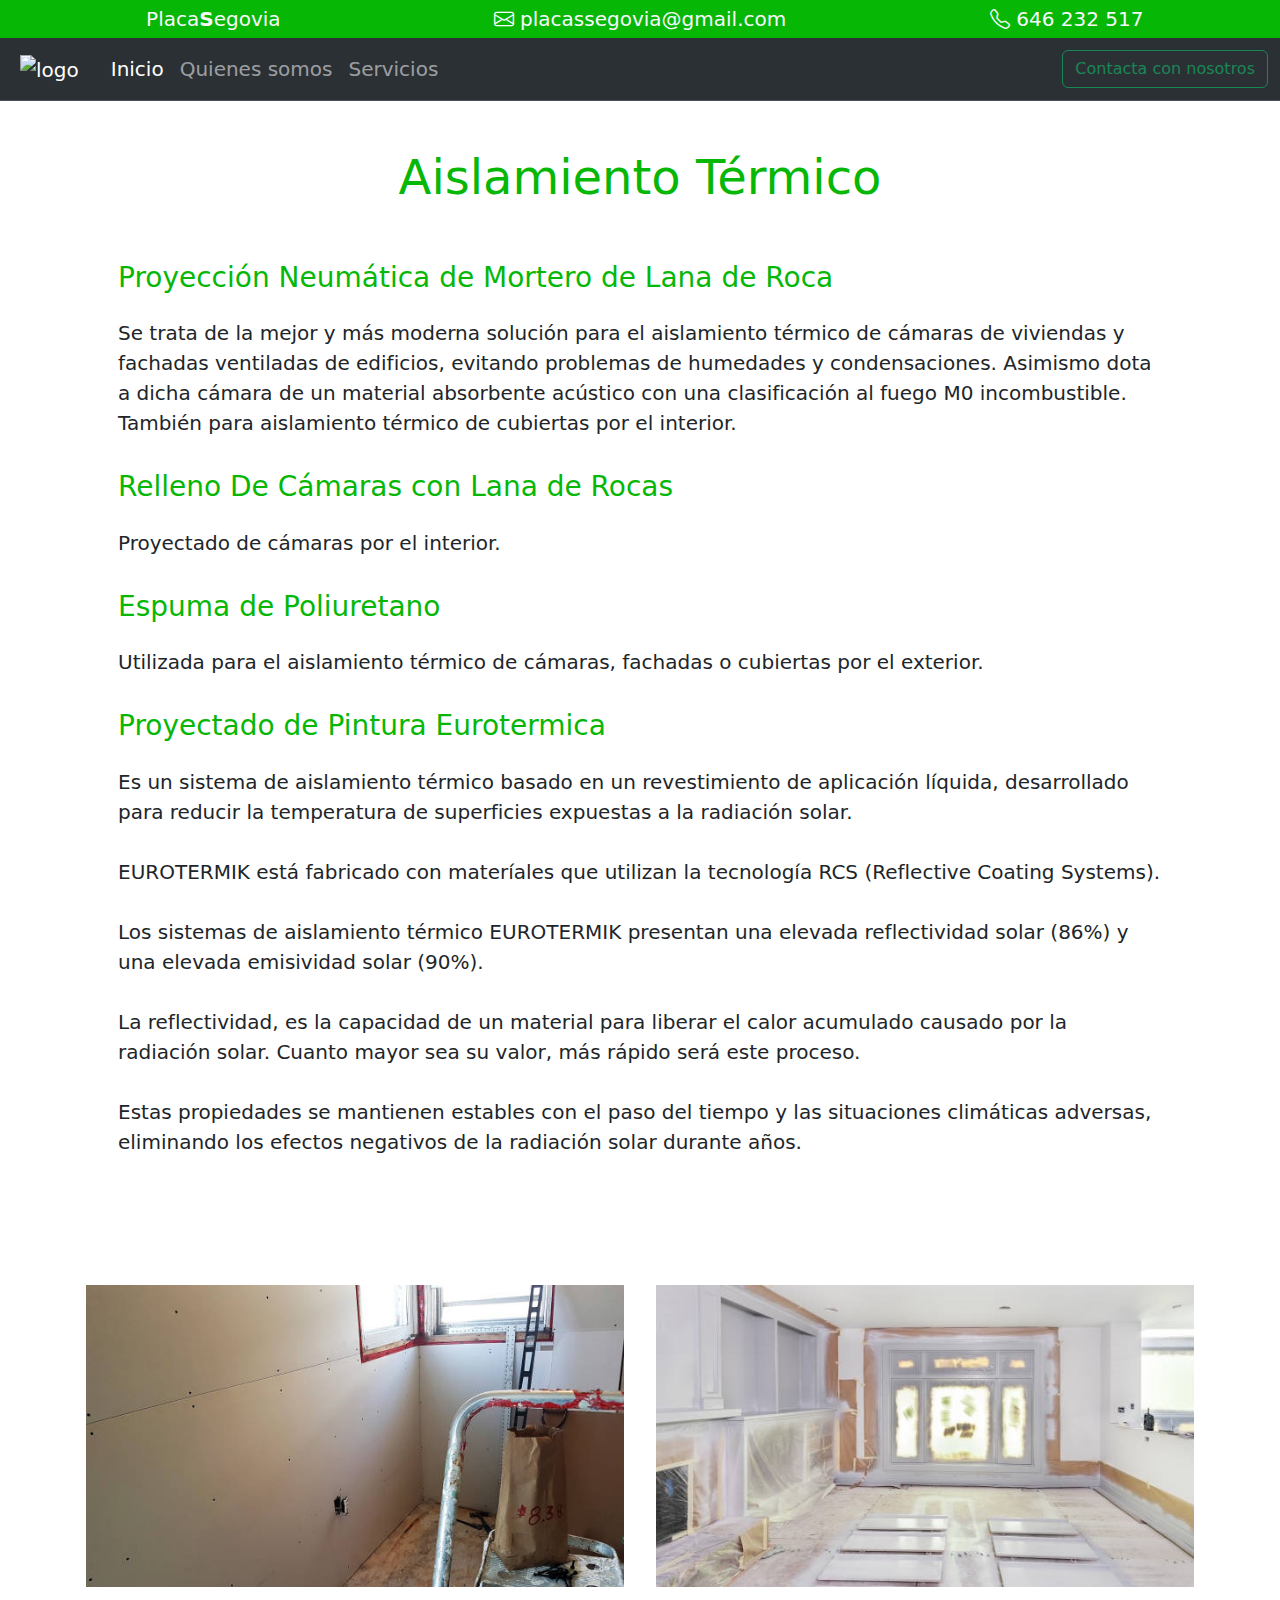
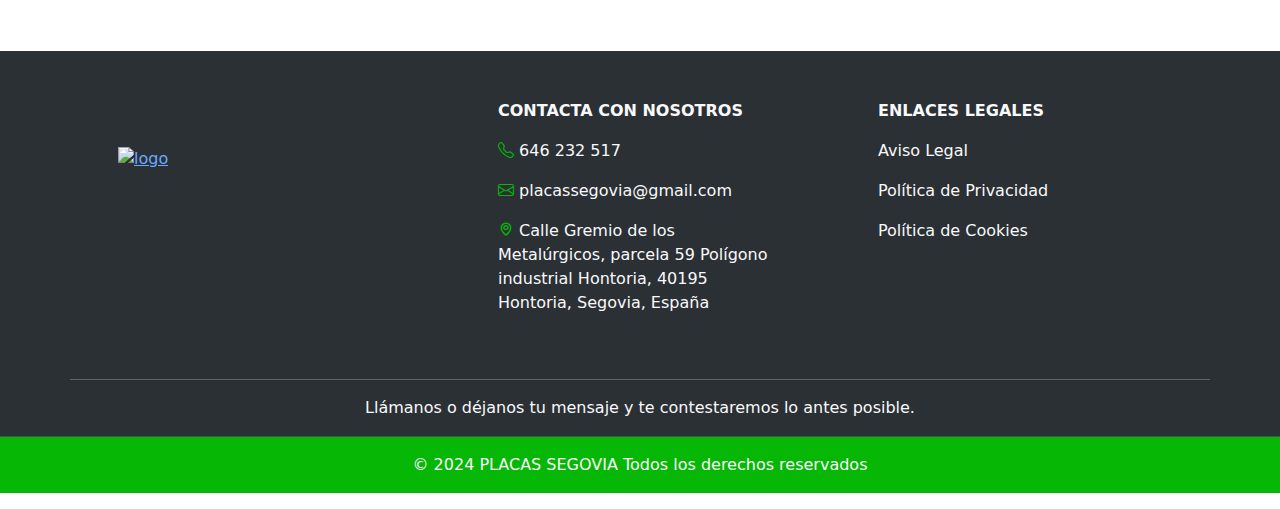
==== aislamiento_termico.html @ ff98d64a "cambio3" ====
<!DOCTYPE html>
<html lang="es">
<head>
    <meta charset="UTF-8">
    <meta name="viewport" content="width=device-width, initial-scale=1.0">
    <title>Placas Segovia</title>
    <link href="https://cdn.jsdelivr.net/npm/bootstrap@5.3.3/dist/css/bootstrap.min.css" rel="stylesheet" integrity="sha384-QWTKZyjpPEjISv5WaRU9OFeRpok6YctnYmDr5pNlyT2bRjXh0JMhjY6hW+ALEwIH" crossorigin="anonymous">
	  <script src="https://cdn.jsdelivr.net/npm/bootstrap@5.3.3/dist/js/bootstrap.bundle.min.js" integrity="sha384-YvpcrYf0tY3lHB60NNkmXc5s9fDVZLESaAA55NDzOxhy9GkcIdslK1eN7N6jIeHz" crossorigin="anonymous"></script>
    <link rel="stylesheet" href="https://cdn.jsdelivr.net/npm/bootstrap-icons@1.11.3/font/bootstrap-icons.min.css"><!--iconos boostrap-->
    <link href='https://unpkg.com/boxicons@2.1.4/css/boxicons.min.css' rel='stylesheet'><!--iconos boxicons-->
    <link href="style.css" rel="stylesheet"> <!--hoja de estilo-->
</head>
<body>
    <header class="container-fluid fs-5 text-light"> <!-- Cabecera -->
        <div class="row  text-center" style="background:#06b706">
            <div class="col-12 col-sm-4 col-md-4 p-1">
                Placa<span class="fw-bold fs-5">S</span>egovia
            </div>
            <div class="col-12 col-sm-4 col-md-4 p-1">
              <a class="nav-link" href="mailto:placassegovia@gmail.com"><i class="bi bi-envelope"></i>   placassegovia@gmail.com</a>
            </div>
            <div class="col-12 col-sm-4 col-md-4 p-1">
              <i class="bi bi-telephone"></i>   646 232 517
            </div> 
        </div> 
    </header>
    <nav class="container-fluid navbar navbar-expand-lg bg-body-tertiary  bg-dark border-bottom border-body" data-bs-theme="dark"> <!-- Menu -->
      <div class="container-fluid">
          <a class="navbar-brand" href="index.html"><img src="img/PLACASSEGOVIA-logo.png" alt="logo" class="logo px-2"></a>
          <button class="navbar-toggler" type="button" data-bs-toggle="collapse" data-bs-target="#navbarTogglerDemo02" aria-controls="navbarTogglerDemo02" aria-expanded="false" aria-label="Toggle navigation">
              <span class="navbar-toggler-icon"></span>
          </button>
          <div class="collapse navbar-collapse fs-5" id="navbarTogglerDemo02">
              <ul class="navbar-nav me-auto mb-2 mb-lg-0">
                <li class="nav-item">
                  <a class="nav-link active" aria-current="page" href="index.html">Inicio</a>
                </li>
                <li class="nav-item">
                  <a class="nav-link" href="quienesomos.html">Quienes somos</a>
                </li>
                <li class="nav-item">
                  <a class="nav-link" href="servicios.html" aria-disabled="true">Servicios</a>
                </li>
              </ul>
              <a class="btn btn btn-outline-success" href="contacto.html" role="button" >Contacta con nosotros</a>
          </div>
      </div>
    </nav> 
    <section><!-- Cuerpo -->
        <div class="container-fluid fs-5 ">
          <div class="container p-5">
              <div class="">
                  <h5 class=" display-5 titulo text-center">Aislamiento Térmico</h5>
                  <img src="img/termico1.jpg" class="card-img center img-fluid pt-3" alt="">
                  <h5 class=" display-5 fs-3 titulo pt-3">Proyección Neumática de Mortero de Lana de Roca</h5>

                  <p class="fw-light pt-3"> Se trata de la mejor y más moderna solución para el aislamiento térmico de cámaras de viviendas y fachadas ventiladas de edificios, evitando problemas de humedades y condensaciones. Asimismo dota a dicha cámara de un material absorbente acústico con una clasificación al fuego M0 incombustible. También para aislamiento térmico de cubiertas por el interior.</p>
                    
                     
                  <h5 class=" display-5 fs-3 titulo pt-3">Relleno De Cámaras con Lana de Rocas</h5>
                    
                  <p class="fw-light pt-3">Proyectado de cámaras por el interior.</p>
                    
                     
                  <h5 class=" display-5 fs-3 titulo pt-3">Espuma de Poliuretano</h5>
                    
                  <p class="fw-light pt-3">Utilizada para el aislamiento térmico de cámaras, fachadas o cubiertas por el exterior.</p>
                    
                     
                  <h5 class=" display-5 fs-3 titulo pt-3">Proyectado de Pintura Eurotermica</h5>
                    
                    <p class="fw-light pt-3">Es un sistema de aislamiento térmico basado en un revestimiento de aplicación líquida, desarrollado para reducir la temperatura de superficies expuestas a la radiación solar.<br><br>
                    
                    EUROTERMIK está fabricado con materíales que utilizan la tecnología RCS (Reflective Coating Systems). <br><br>
                    
                    Los sistemas de aislamiento térmico EUROTERMIK presentan una elevada reflectividad solar (86%) y una elevada emisividad solar (90%).<br><br>
                    
                    La reflectividad, es la capacidad de un material para liberar el calor acumulado causado por la radiación solar. Cuanto mayor sea su valor, más rápido será este proceso.<br><br>
                    
                    Estas propiedades se mantienen estables con el paso del tiempo y las situaciones climáticas adversas, eliminando los efectos negativos de la radiación solar durante años.
                    </p>   
              </div>
          </div>
        </div>
        <div class="container py-5 text-center">
          <div class="row">
            <div class="col-sm-6  p-3">
              <img class="img-fluid" src="img/acustico3.jpg" alt="">
            </div>
            <div class="col-sm-6   p-3">
              <img class="img-fluid" src="img/acustico4.jpg" alt="">
            </div>
           
          </div>
        </div>
    </section>

    <footer>
      <div class="container-fluid bg-body-tertiary  bg-dark border-bottom border-body" data-bs-theme="dark" >
        <div class="container">
          <div class="row fw-light text-light d-flex align-content-center flex-wrap">
            <div class="col-12 col-md-12 col-lg-4 p-5">
              <a class="" href="index.html"><img src="img/PLACASSEGOVIA-logo.png" alt="logo" class="img-fluid pt-5"></a>
            </div>
            <div class="col-12 col-md-6 col-lg-4 p-5">
              <p class="fw-bold">CONTACTA CON NOSOTROS</p>
              <p><i class="bi bi-telephone" style="color:#06b706;"></i> 646 232 517</p>
              <p><i class="bi bi-envelope" style="color:#06b706;"></i> placassegovia@gmail.com</p>
              <p><i class='bx bx-map' style="color:#06b706;"></i> Calle Gremio de los Metalúrgicos, parcela 59 Polígono industrial Hontoria, 40195 Hontoria, Segovia, España</p> 
            </div>
            <div class="col-12 col-md-6  col-lg-4 p-5">
              <p class="fw-bold">ENLACES LEGALES</p>

              <p><a class="nav-link" href="politicaslegales.html#avisolegal">Aviso Legal</a></p>
              <p><a class="nav-link" href="politicaslegales.html#politicadeprivacidad">Política de Privacidad</a></p>
              <p><a class="nav-link" href="politicaslegales.html#politicadecookies">Política de Cookies</a></p>
            </div>
            <hr>
            <div>
              <p class="text-center">Llámanos o déjanos tu mensaje y te contestaremos lo antes posible.</p>
            </div>
          </div>
        </div>
      </div>
      <div class="container-fluid" style="background:#06b706;">
        <div class="">
          <p class="text-center text-light p-3">
            © 2024 PLACAS SEGOVIA Todos los derechos reservados
          </p>
        </div>
      </div>  
    </footer>
</body>
</html>
---- style.css ----
.logo{
    width: 200px;
    height: 50px;
}
.titulo{
    color: #06b706;
}
.fondo{
    background: #06b706;
}
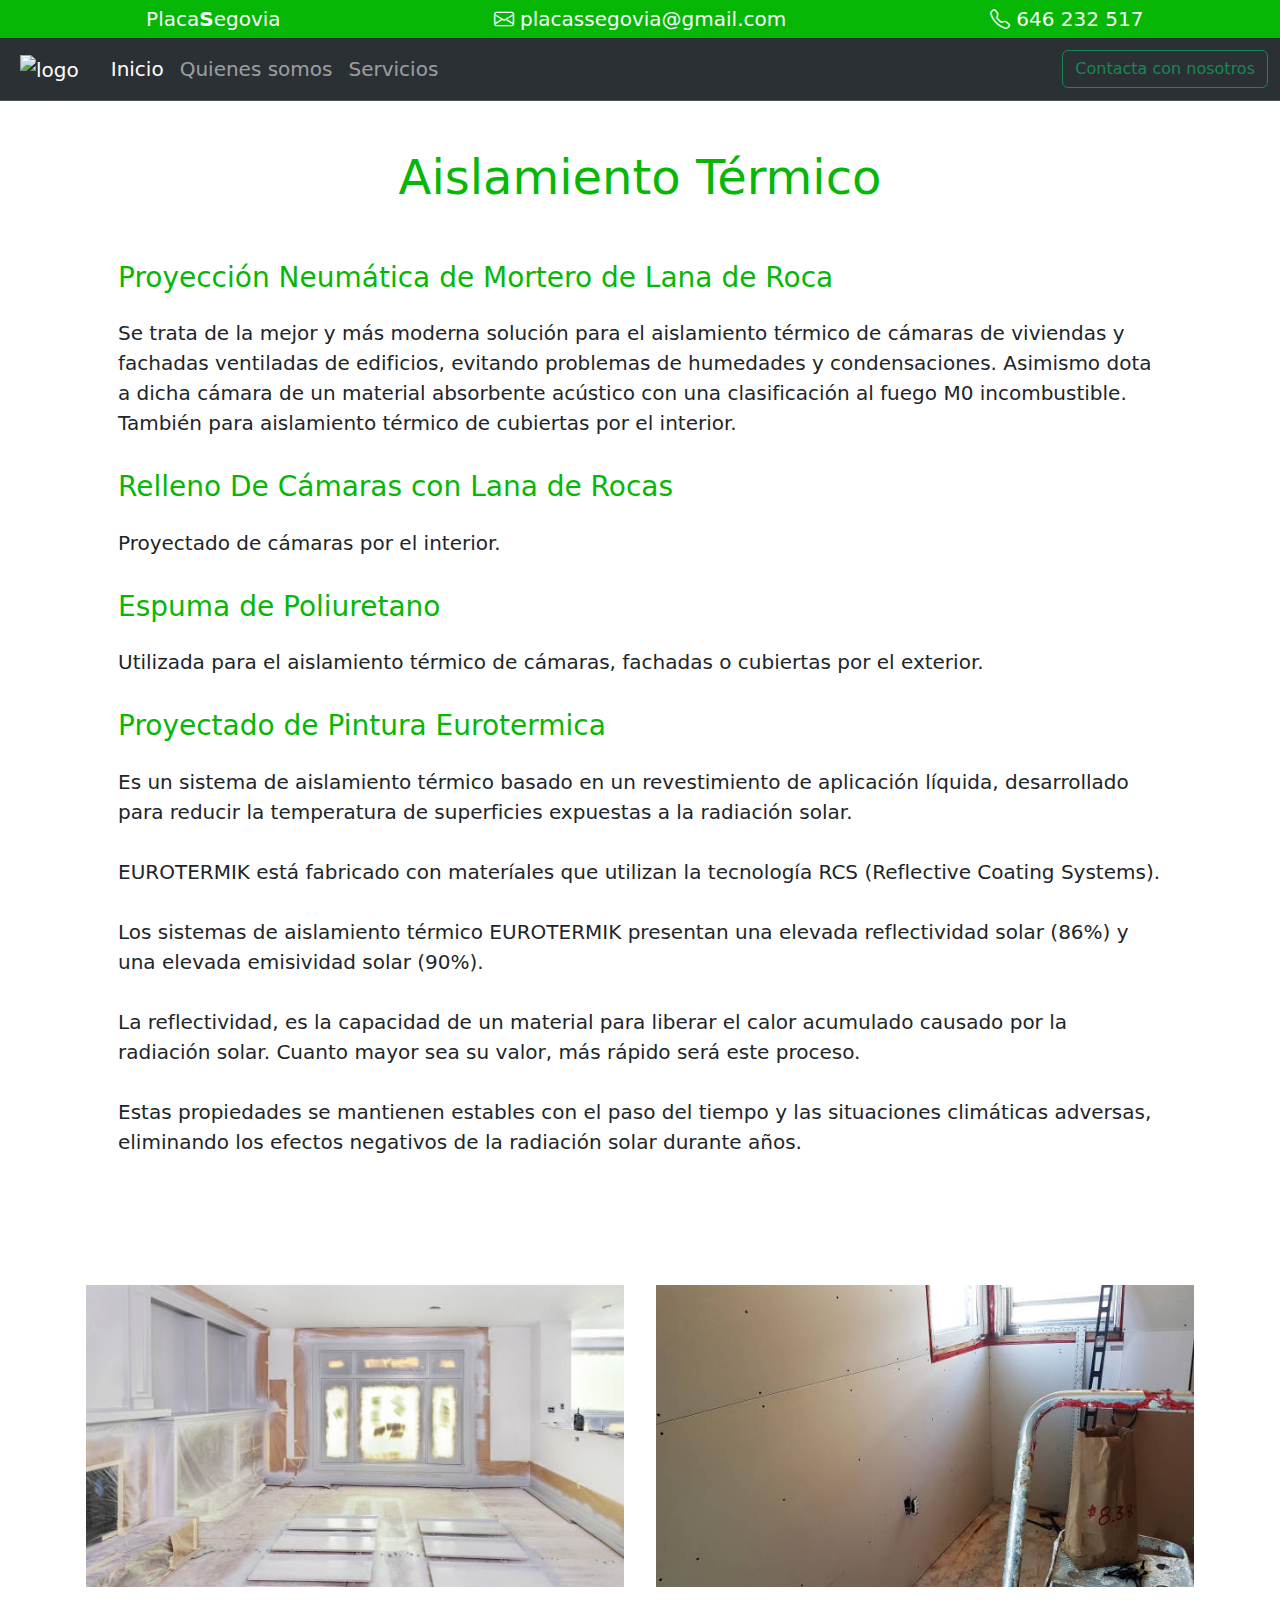
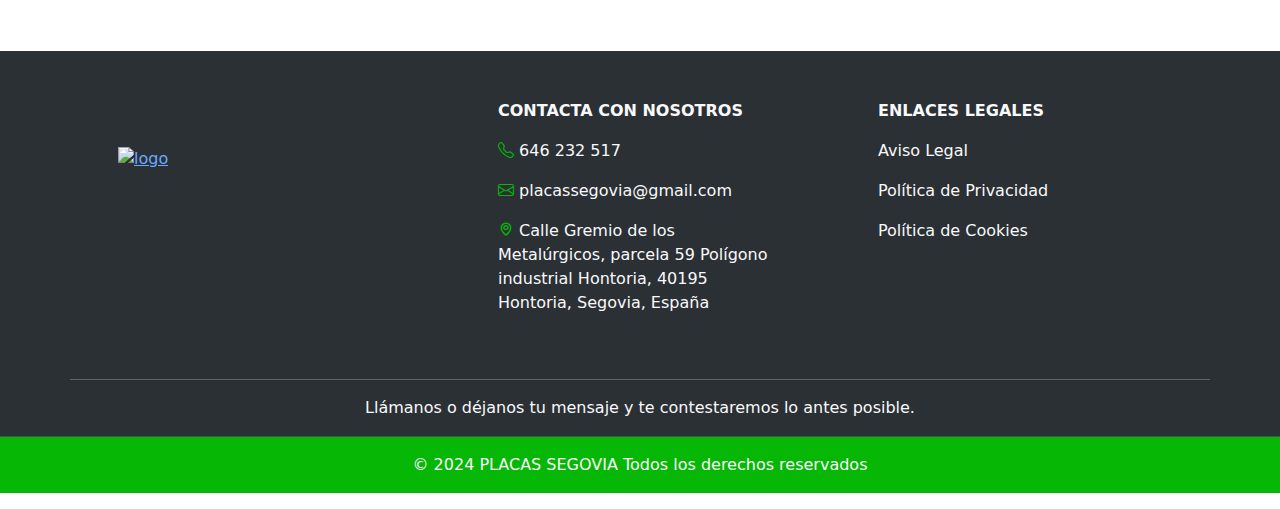
==== commit 5e9be06c: "cambio4" ====
--- a/aislamiento_termico.html
+++ b/aislamiento_termico.html
@@ -85,10 +85,10 @@
         <div class="container py-5 text-center">
           <div class="row">
             <div class="col-sm-6  p-3">
-              <img class="img-fluid" src="img/acustico3.jpg" alt="">
+              <img class="img-fluid" src="img/acustico4.jpg" alt="">
             </div>
             <div class="col-sm-6   p-3">
-              <img class="img-fluid" src="img/acustico4.jpg" alt="">
+              <img class="img-fluid" src="img/acustico3.jpg" alt="">
             </div>
            
           </div>
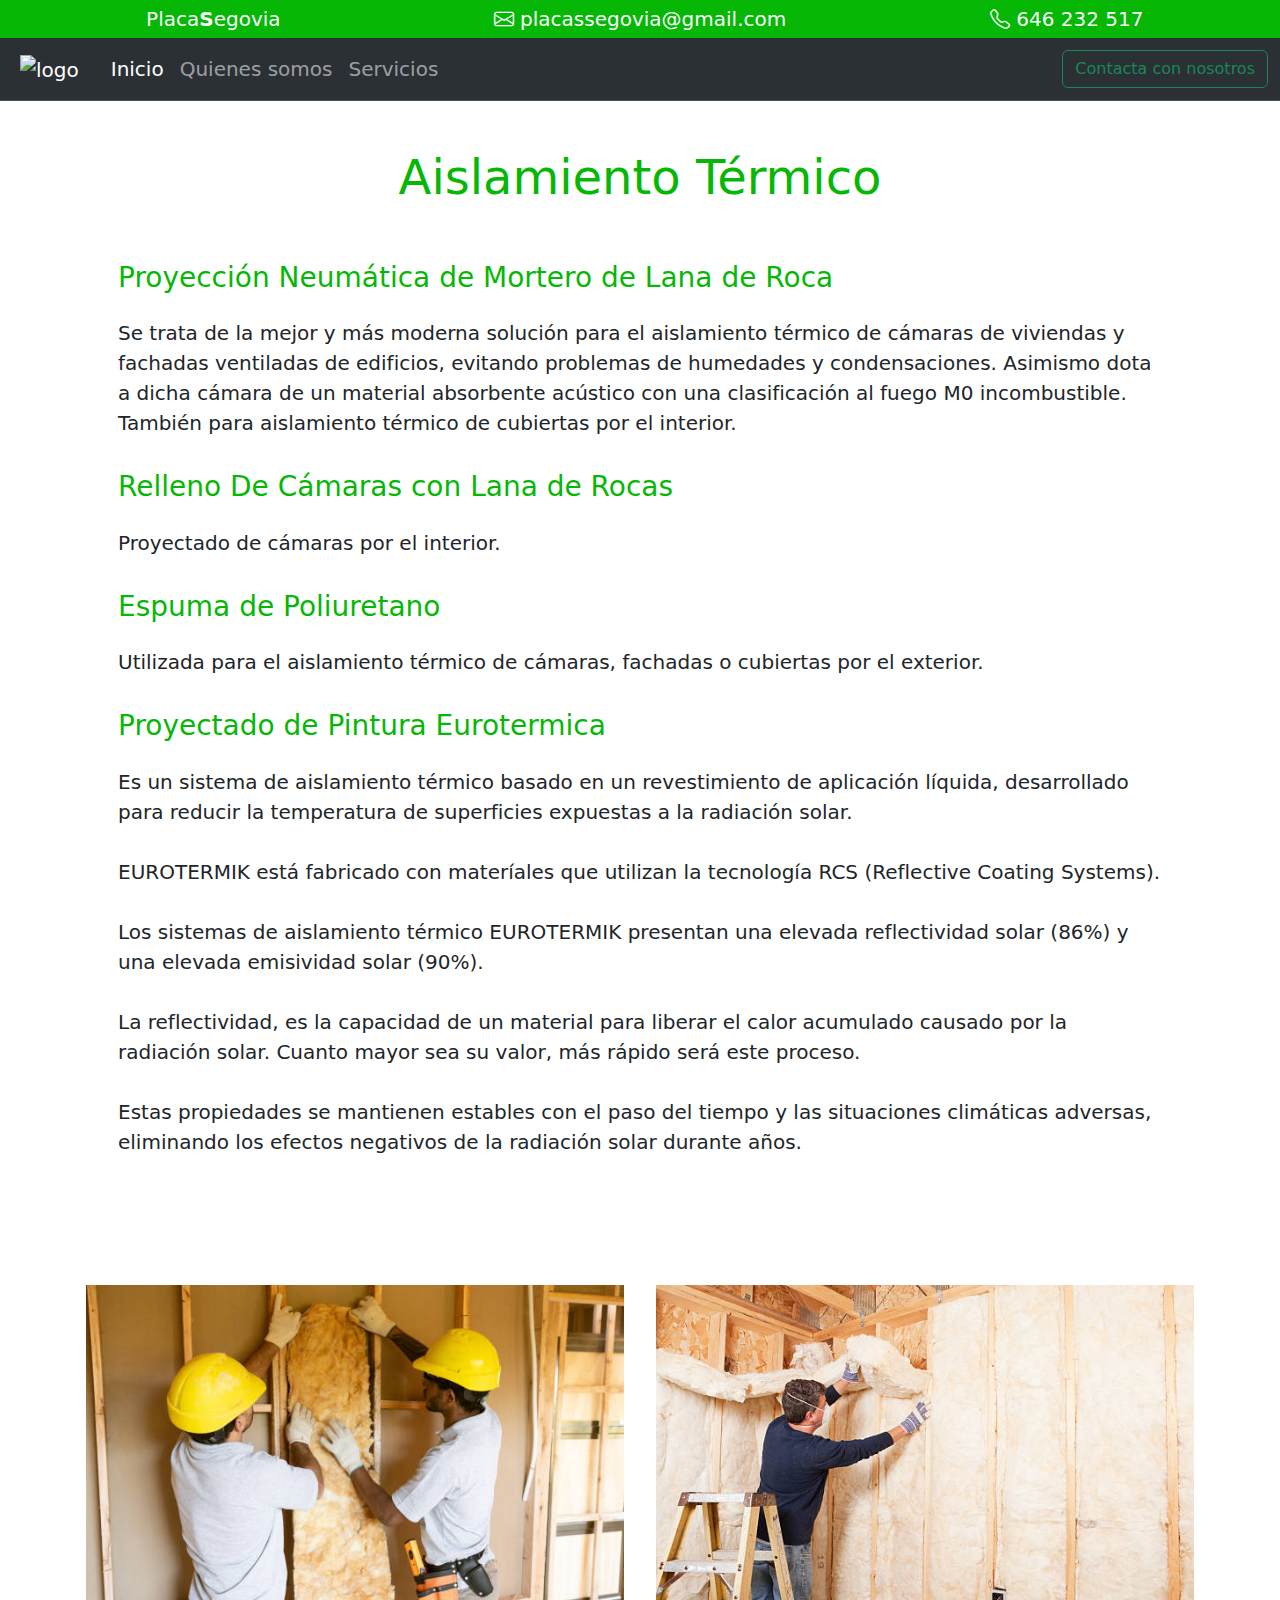
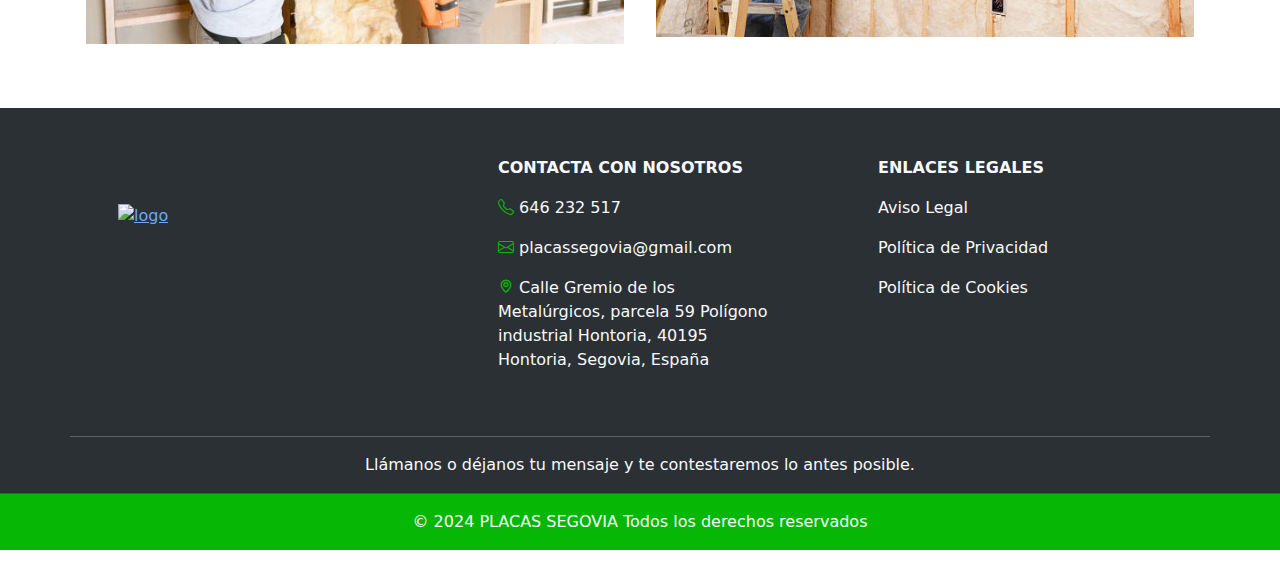
==== commit 555a668f: "cambio" ====
--- a/aislamiento_termico.html
+++ b/aislamiento_termico.html
@@ -85,10 +85,10 @@
         <div class="container py-5 text-center">
           <div class="row">
             <div class="col-sm-6  p-3">
-              <img class="img-fluid" src="img/acustico4.jpg" alt="">
+              <img class="img-fluid" src="img/termico2.jpg" alt="">
             </div>
             <div class="col-sm-6   p-3">
-              <img class="img-fluid" src="img/acustico3.jpg" alt="">
+              <img class="img-fluid" src="img/termico3.jpg" alt="">
             </div>
            
           </div>
